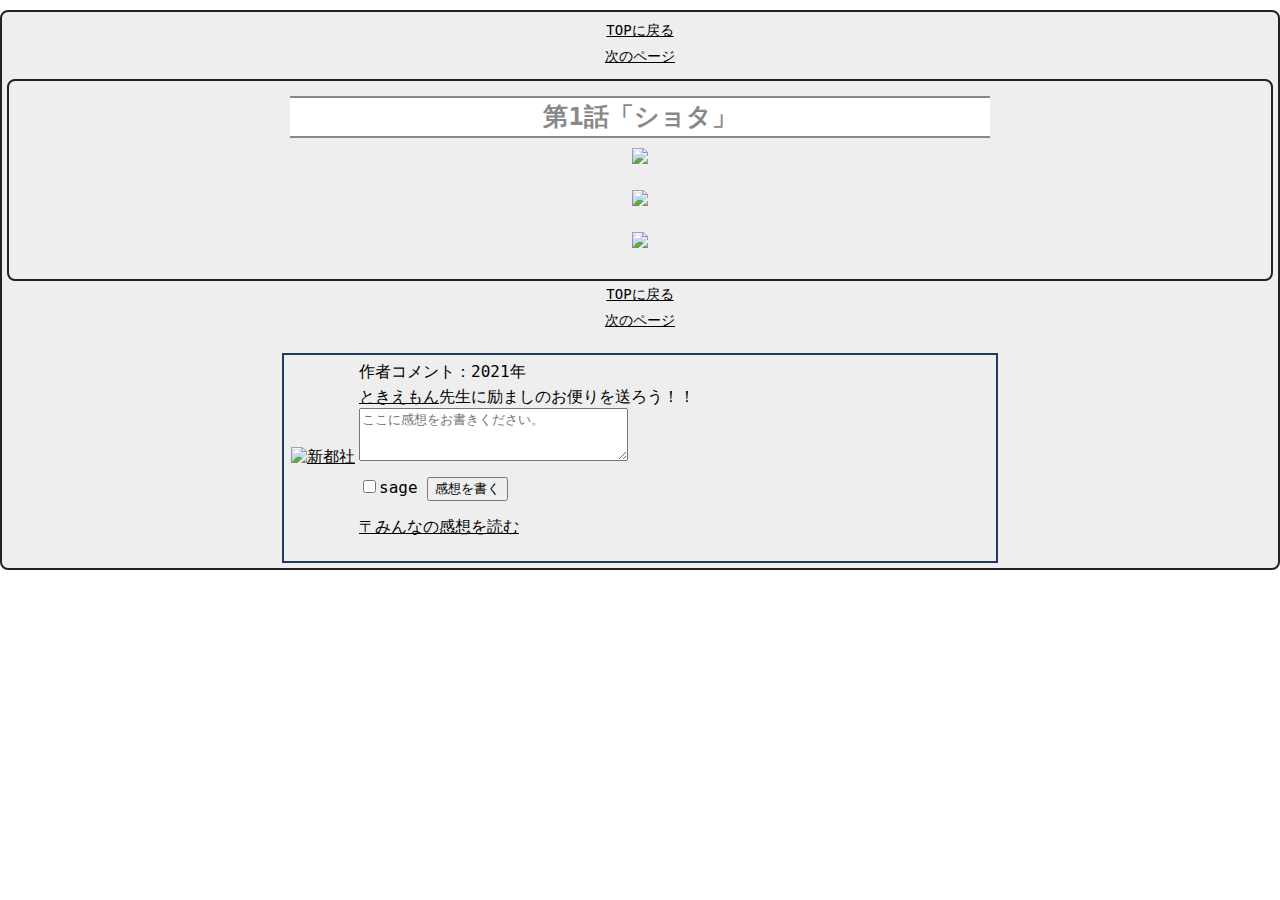
==== ep1.html @ a771a59d "Add files via upload" ====
<html>
	<!--新都社自サイト連載用雛形 ver9.00　※それ以外の用途で利用しないでください。(c) 2005-2011 Neetsha -->
	<head>
		<meta charset="UTF-8">
		<meta name="viewport" content="width=device-width,initial-scale=1">
		<meta http-equiv="Content-Style-Type" content="text/css" />
		<meta name="twitter:card" content="summary_large_image" />
    <meta name="twitter:site" content="@neetsha" />
		<link rel="stylesheet" href="manga.css" type="text/css" />
		<script>
			// メニュー･ロールオーバー
			function rollOver(obj,val) {
				obj.className = val;
			}
		
			// 表示モード切替
			function displayMode(item, mode) {
				document.getElementById('mysubmenu' + item).style.display = mode;
			}
		
			//ポップアップメニュー
			function pop_on(parent, id)		//"メニュー1"にマウスオン
			{
				obj = document.getElementById("pop_" + id);
				obj.style.display="block";
				parent = document.getElementById("topmenu" + id);
				if(parent){
					rc = parent.getBoundingClientRect();
					obj.style.position = "absolute";
					obj.style.top = rc.bottom + "px";
					obj.style.left = rc.left + "px";
				}
			}
			function pop_out(parent, id)	//"メニュー1"からマウスアウト
			{
				document.getElementById("pop_" + id).style.display="none";
			}
		</script>
		<title>ショタまんが</title>
	</head>
	<body>
        <div id="main">
		<div class="center">
			<a href="index.html" target="_self">TOPに戻る</a><br>
			<a href="2.html" target="_self">次のページ</a>
		</div>

		<div id="main">
			<h1 class="center">第1話「ショタ」</h1>
			<div class="center"><img class="cover" src="img/ep1/shotamanga01_001.jpg" border="0"></div>
			<br>
			<div class="center"><img class="cover" src="img/ep1/shotamanga01_002.jpg" border="0"></div>
			<br>
			<div class="center"><img class="cover" src="img/ep1/shotamanga01_003.jpg" border="0"></div>
			<br>
		</div>
		<div class="center">
			<a href="index.html" target="_self">TOPに戻る</a><br>
			<a href="2.html" target="_self">次のページ</a>
		</div>

		<div id="comment">
			<table>
				<tr>
					<td rowspan="2"><a href="http://neetsha.jp/" target="_top"><img src="http://neetel.neetsha.com/image/logo.gif" border="0" alt="新都社" /></a>
					</td>
					<td style="vertical-align:top;">作者コメント：2021年<br />
					</td>
				</tr>
				<tr>
					<td style="vertical-align:bottom;">
						<a href="https://tkdkroom.com/" target="_blank">ときえもん</a>先生に励ましのお便りを送ろう！！

<!-- Neetel_Inside_Comment -->
<script type="text/javascript">
	<!--
	var comicid = 25023;
	-->
	</script>
	<script type="text/javascript" charset="utf-8" src="//neetsha.jp/addon/add_menu.js"></script>
	<form action="https://neetsha.jp/inside/comment.php" method="post">
	<input type="hidden" name="methodid" value="1" />
	<input type="hidden" name="id" value="25023" />
	<input type="hidden" name="enc" value="0" />
	<textarea name="comment" maxlength="255" style="width:80%; height:4em;" placeholder="ここに感想をお書きください。"></textarea>
	<p>
	<label>
	<input type="checkbox" name="sage" value="1" />sage
	</label>
	<input type="submit" name="submit" value="感想を書く" />
	</p>
	<p>
	<a href="https://neetsha.jp/inside/comment.php?id=25023">〒みんなの感想を読む</a>
	</p>
	</form>
	<!-- Neetel_Inside_Comment -->
</div>
</div>
	</body>
</html>
---- manga.css ----
body {
	margin: 10px 0;
	background-color: #fff;
	text-align: center;
}

h1 {
	width:700px;
	margin:10px auto;
	color: #888;
	font-size: 180%;
	line-height: 150%;
	font-weight: bold;
	border-width: 2px 0;
	border-style: solid;
	border-color: #888;
	background-color: #fff;
}

a, a:hover, a:active, a:visited {
	color:#000;
}

#main {
	margin: 10px auto 0 auto;
	padding: 5px;
	background-color: #eee;
	border: 2px solid #222;
	font-size: 14px;
	line-height: 26px;
	font-family: 'monospace';
	border-radius: 8px;
	-webkit-border-radius: 8px;
	-moz-border-radius: 8px;
}

form.post {
	width: 700px;
	background-color: #eee;
	margin:10px auto;
	padding: 5px;
	border: 2px solid #222;
	border-radius: 8px;
	-webkit-border-radius: 8px;
	-moz-border-radius: 8px;
}

form.post a {
	color: #f00;
	text-decoration:none;
}

form.post a:visited ,a:active {
}

form.post a:hover {
	color: #fff;
	background-color: #f00;
}

.center {
	max-width: 100%;
	max-height: 90vh;
}

.image {
	margin:42px auto;
}

.text{
	background-color: #f8f8f8;
	text-align: left;
	margin:16px auto;
	padding:26px 56px;
	width:588px;
	border-radius: 8px;
	-webkit-border-radius: 8px;
	-moz-border-radius: 8px;
}

#comment {
	background-color: #eee;
	text-align: left;
	border: 2px solid #22395E;
	width: 704px;
	margin:  20px auto 0 auto;
	padding: 4px;
}

@media screen and (max-width: 520px) {
	div.sep-thumb {
		width: calc((100vw - 32px) / 3 - 12px);
		margin: 5px;
		float: left;
	}
	div.sep-thumb div.top_image {
		width: calc((100vw - 32px) / 3 - 12px);
		height: calc((100vw - 32px) / 3 - 12px);
		text-align: center;
	}
	div.sep-thumb div.top_image img {
		max-width: 100%;
		max-height: 100%;
	}
}

.comic-box {
	max-width: 810px;
	width: auto;
	text-align: center;
	background-color: #eee;
	border: 2px solid #22395E;
	margin: 20px auto 0 auto;
	padding: 4px;
	-webkit-border-radius: 8px;
	-moz-border-radius: 8px;
	border-radius: 8px;
}

hr.dot_line {
	border: 0;
	border-top: dotted 2px gray;
	margin: 10px;
}

form.post {
	max-width: 810px;
	width: auto;
	margin: 1em auto;
	color: black;
	font-size: 16px;
}

form.post a {
	color: black;
	text-decoration: underline;
}

a.post {
	color: red;
	text-decoration: none;
}

.cover {
	max-width: 100%;
	max-height: 90vh;
}
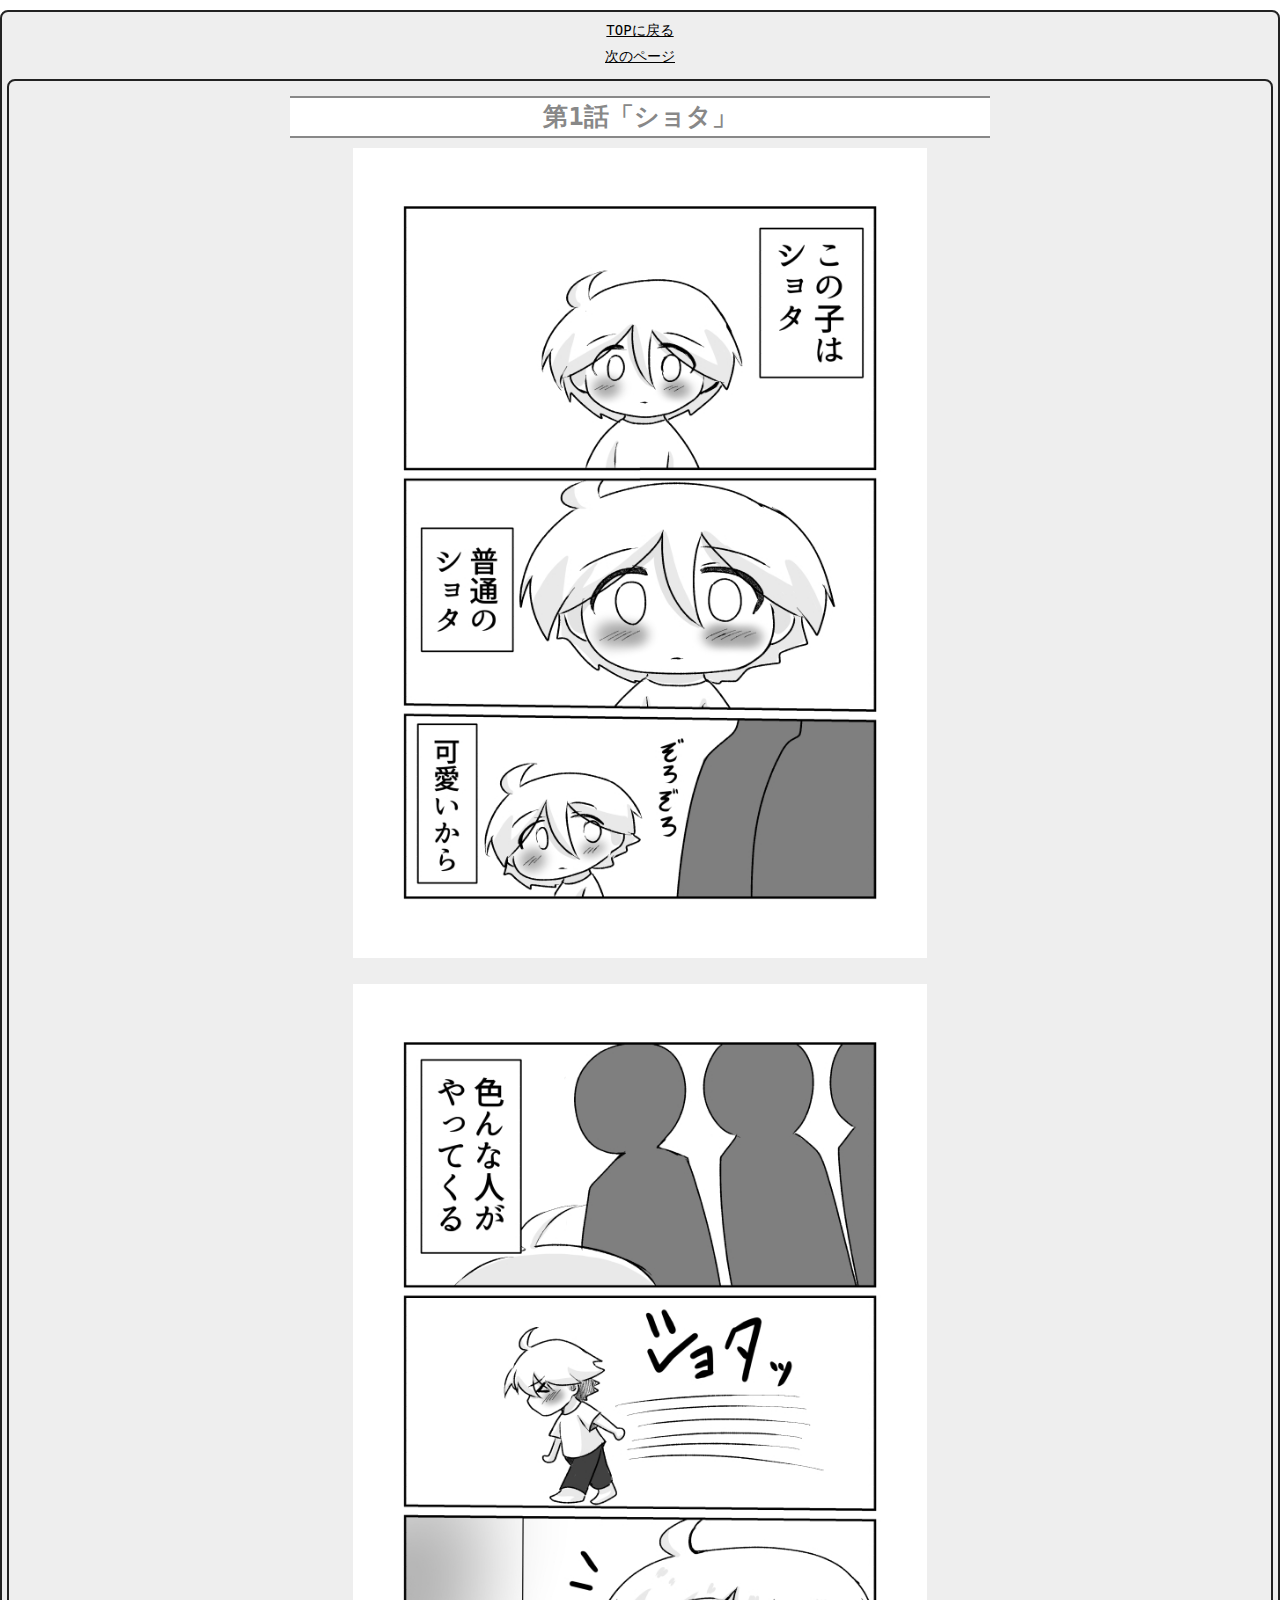
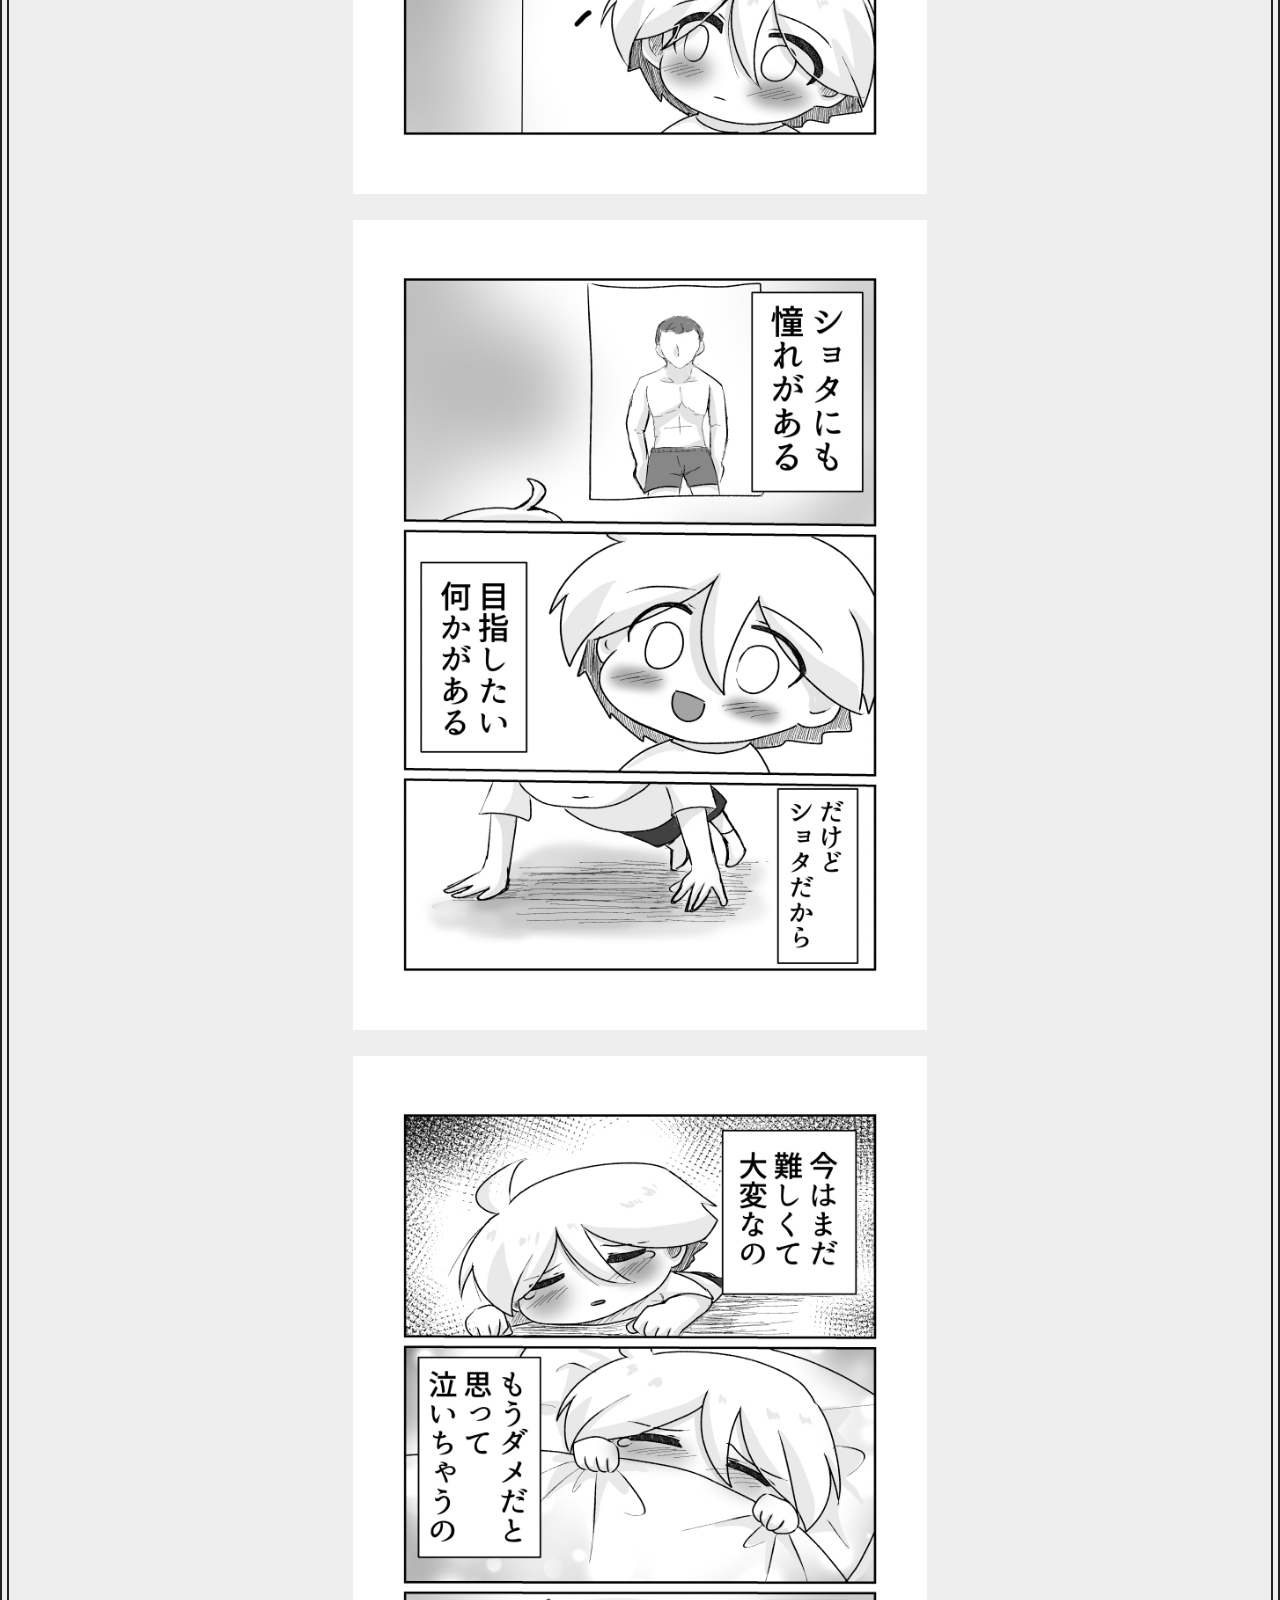
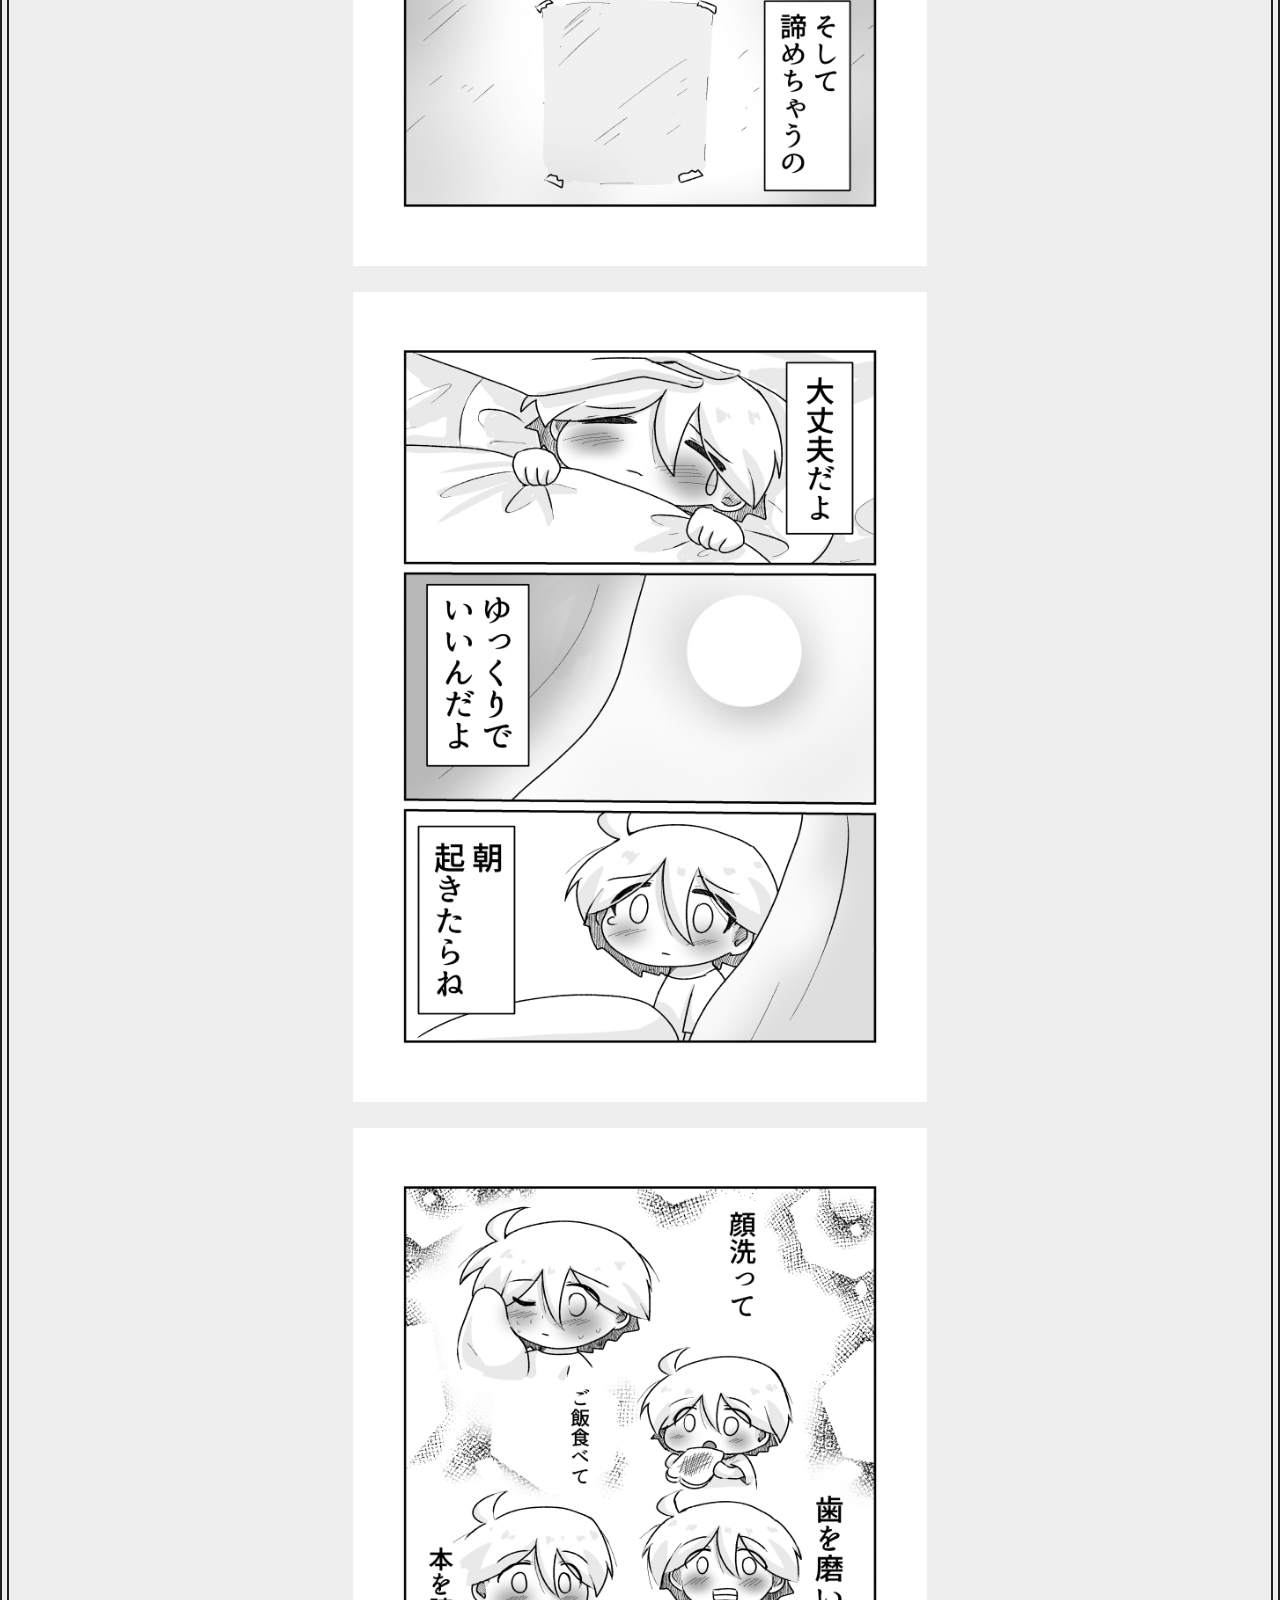
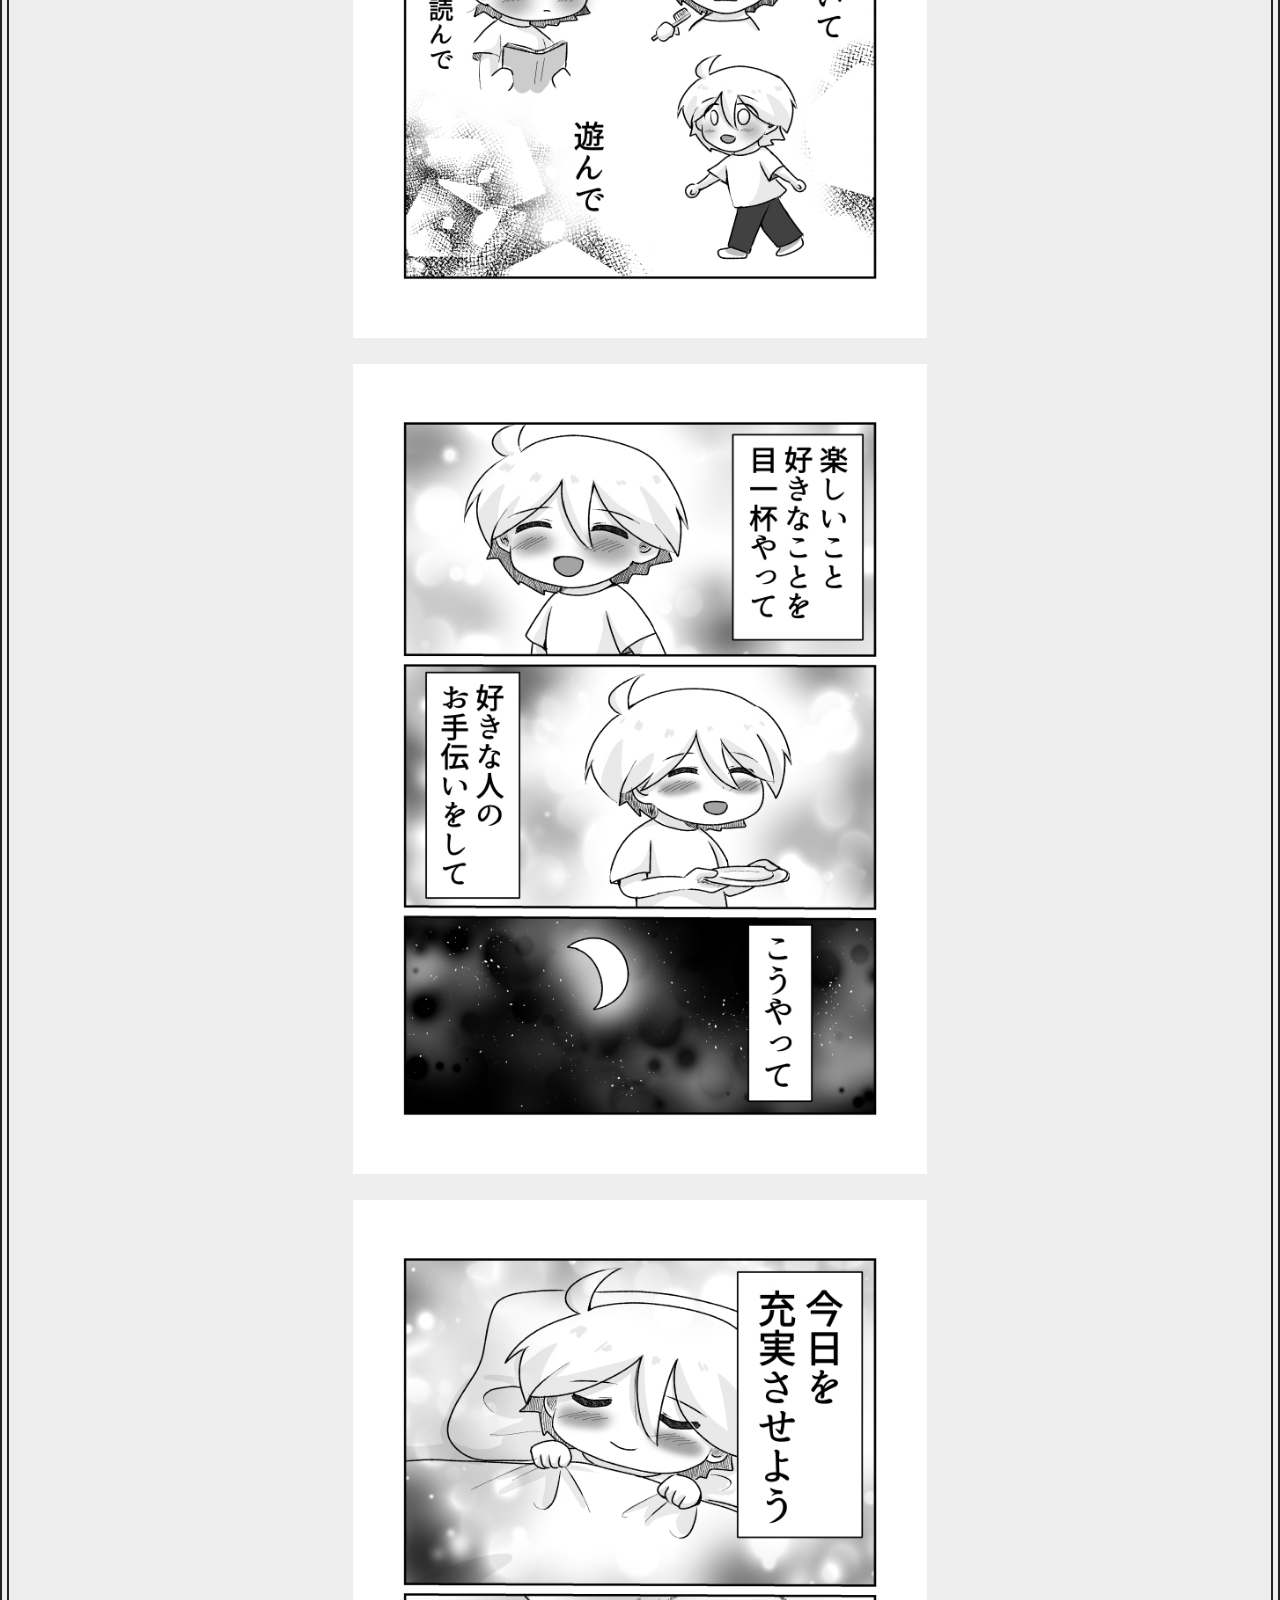
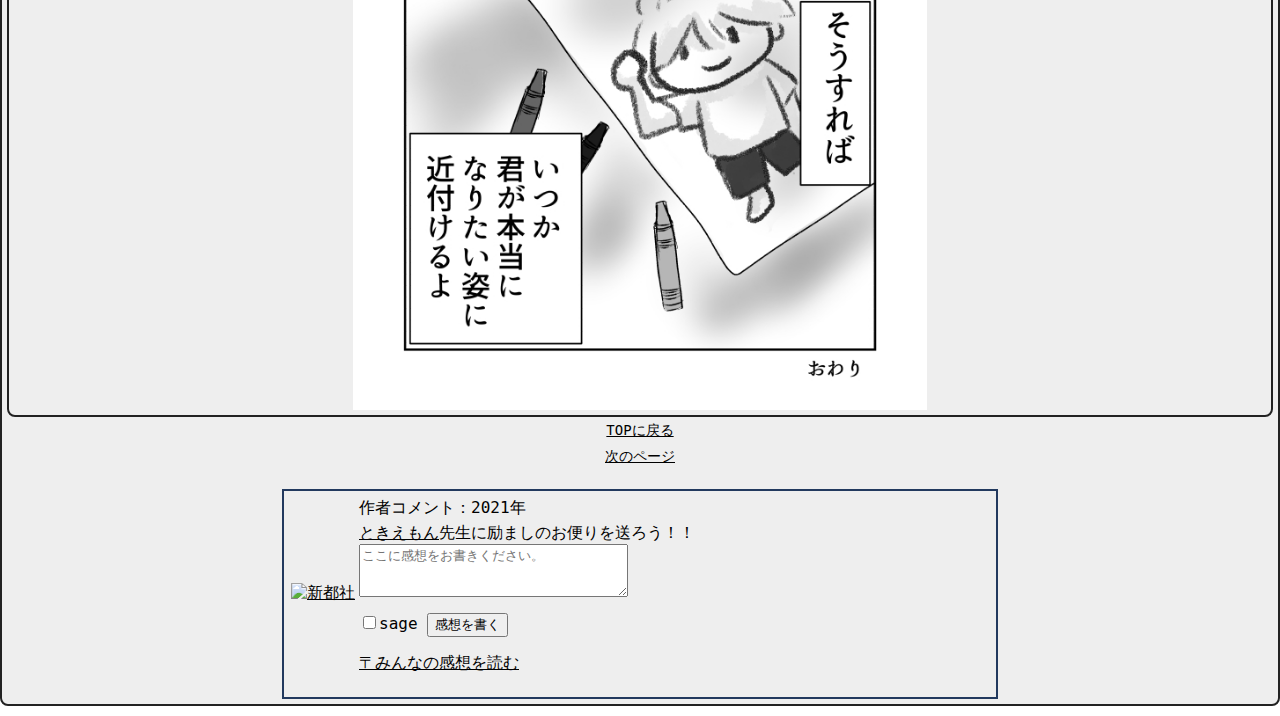
==== commit f6819402: "Add files via upload" ====
--- a/ep1.html
+++ b/ep1.html
@@ -42,21 +42,30 @@
         <div id="main">
 		<div class="center">
 			<a href="index.html" target="_self">TOPに戻る</a><br>
-			<a href="2.html" target="_self">次のページ</a>
+			<a href="ep1color.html" target="_self">次のページ</a>
 		</div>
 
 		<div id="main">
 			<h1 class="center">第1話「ショタ」</h1>
-			<div class="center"><img class="cover" src="img/ep1/shotamanga01_001.jpg" border="0"></div>
+			<div class="center"><img class="cover" src="img/ep1/mono/shotamanga01_001.jpg" border="0"></div>
 			<br>
-			<div class="center"><img class="cover" src="img/ep1/shotamanga01_002.jpg" border="0"></div>
+			<div class="center"><img class="cover" src="img/ep1/mono/shotamanga01_002.jpg" border="0"></div>
 			<br>
-			<div class="center"><img class="cover" src="img/ep1/shotamanga01_003.jpg" border="0"></div>
+			<div class="center"><img class="cover" src="img/ep1/mono/shotamanga01_003.jpg" border="0"></div>
 			<br>
+			<div class="center"><img class="cover" src="img/ep1/mono/shotamanga01_004.jpg" border="0"></div>
+			<br>
+			<div class="center"><img class="cover" src="img/ep1/mono/shotamanga01_005.jpg" border="0"></div>
+			<br>
+			<div class="center"><img class="cover" src="img/ep1/mono/shotamanga01_006.jpg" border="0"></div>
+			<br>
+			<div class="center"><img class="cover" src="img/ep1/mono/shotamanga01_007.jpg" border="0"></div>
+			<br>
+			<div class="center"><img class="cover" src="img/ep1/mono/shotamanga01_008.jpg" border="0"></div>
 		</div>
 		<div class="center">
 			<a href="index.html" target="_self">TOPに戻る</a><br>
-			<a href="2.html" target="_self">次のページ</a>
+			<a href="ep1color.html" target="_self">次のページ</a>
 		</div>
 
 		<div id="comment">
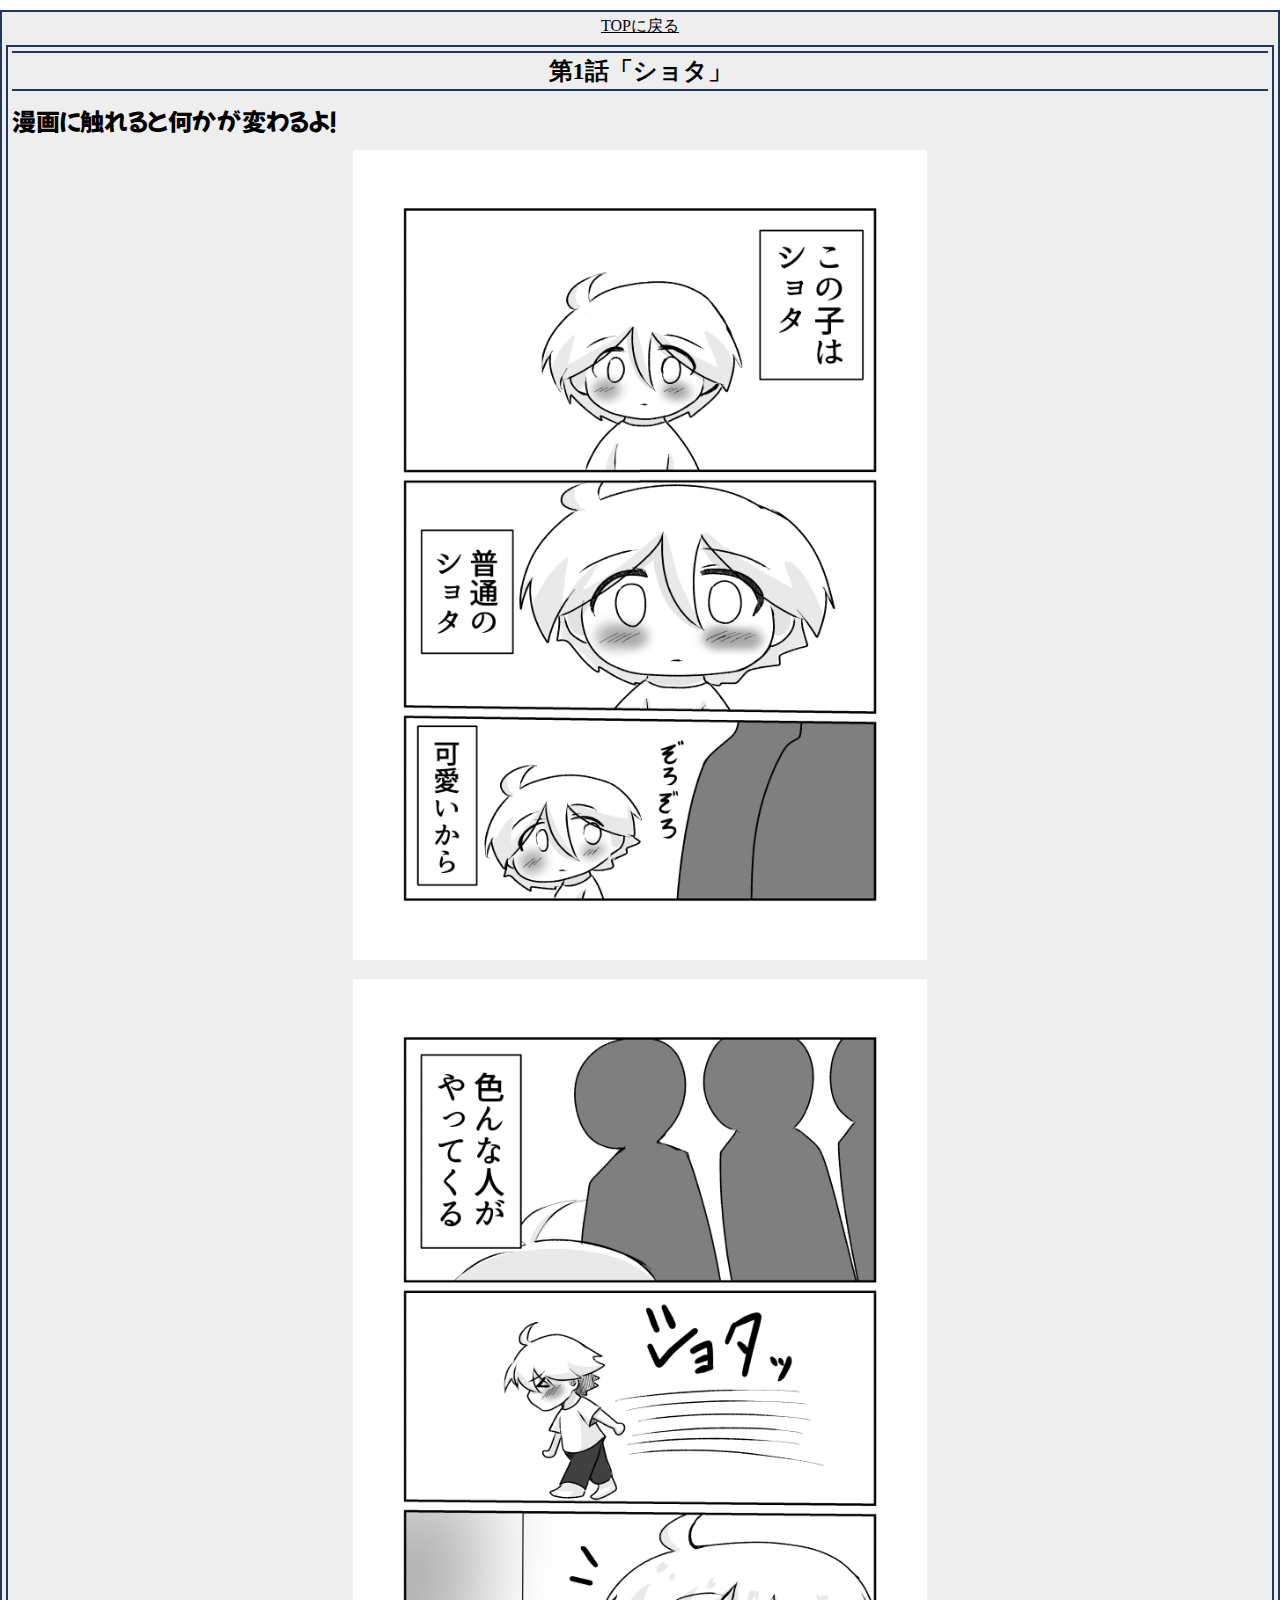
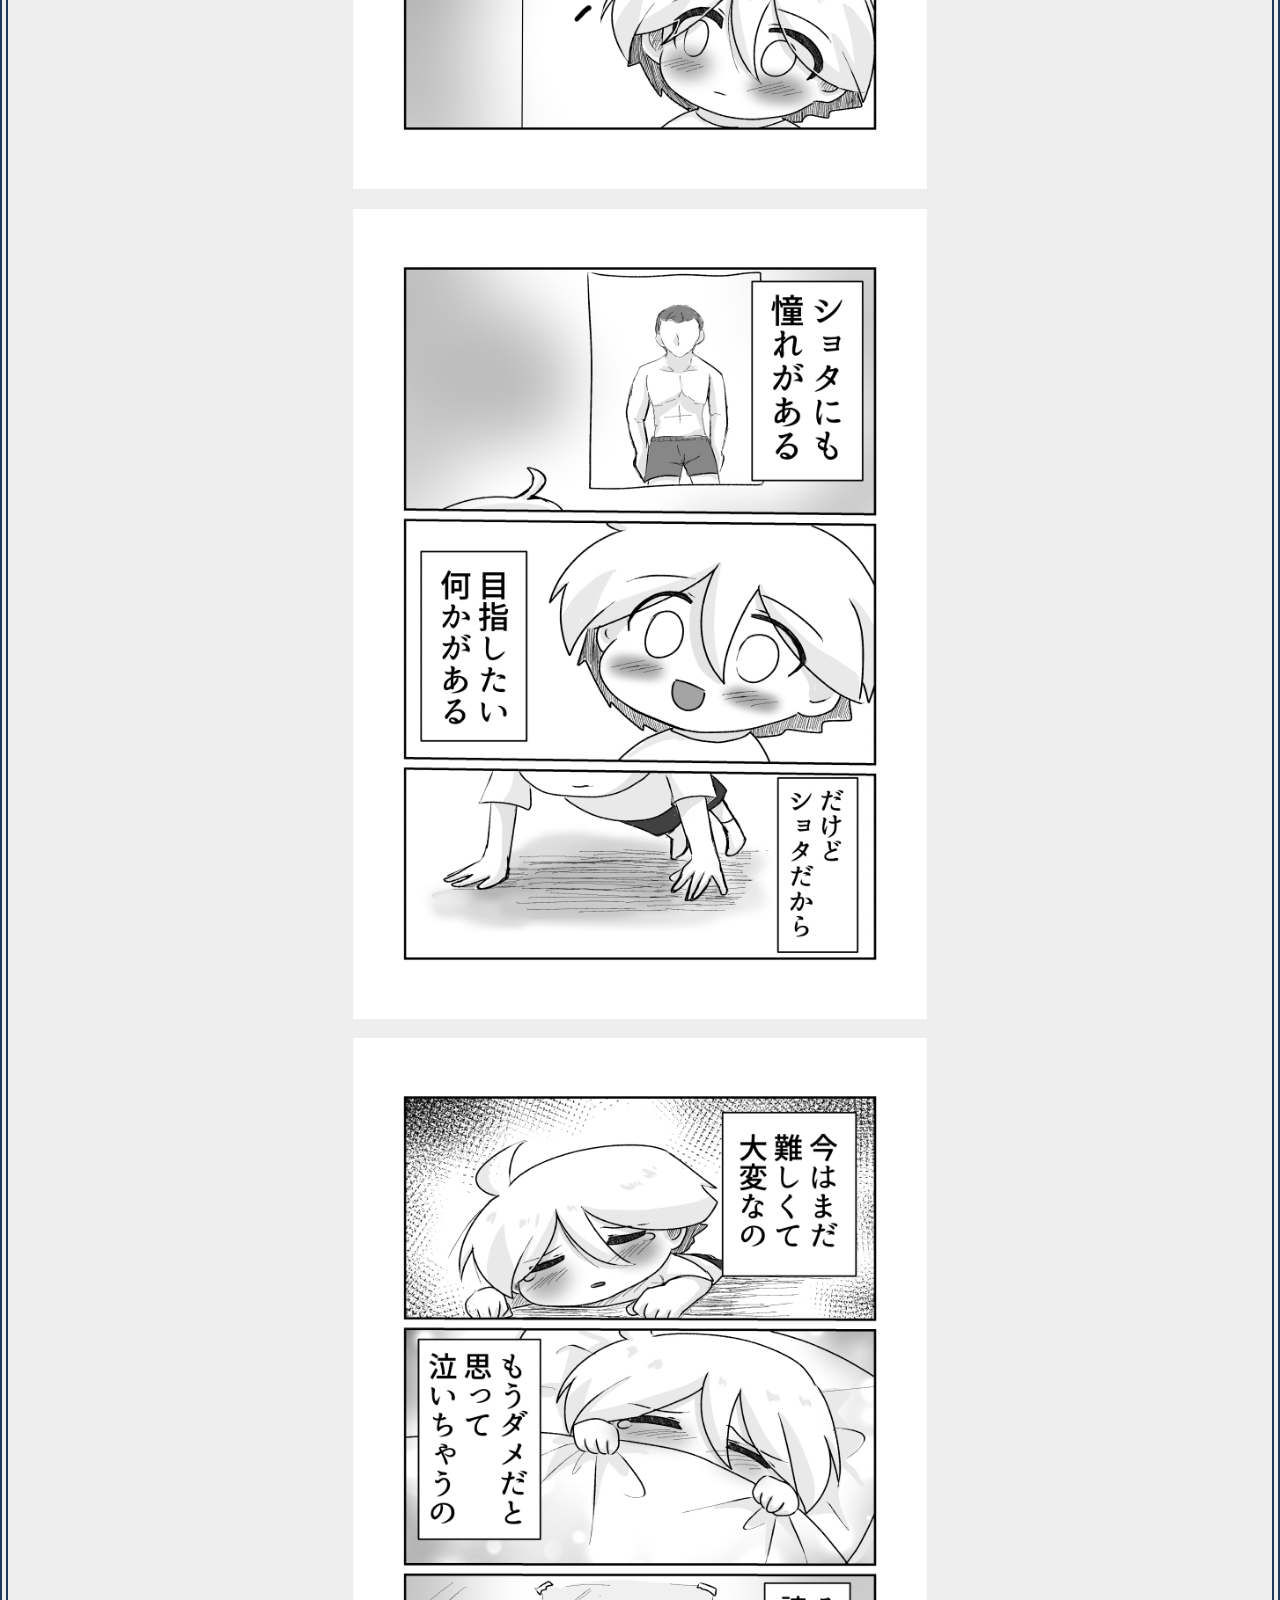
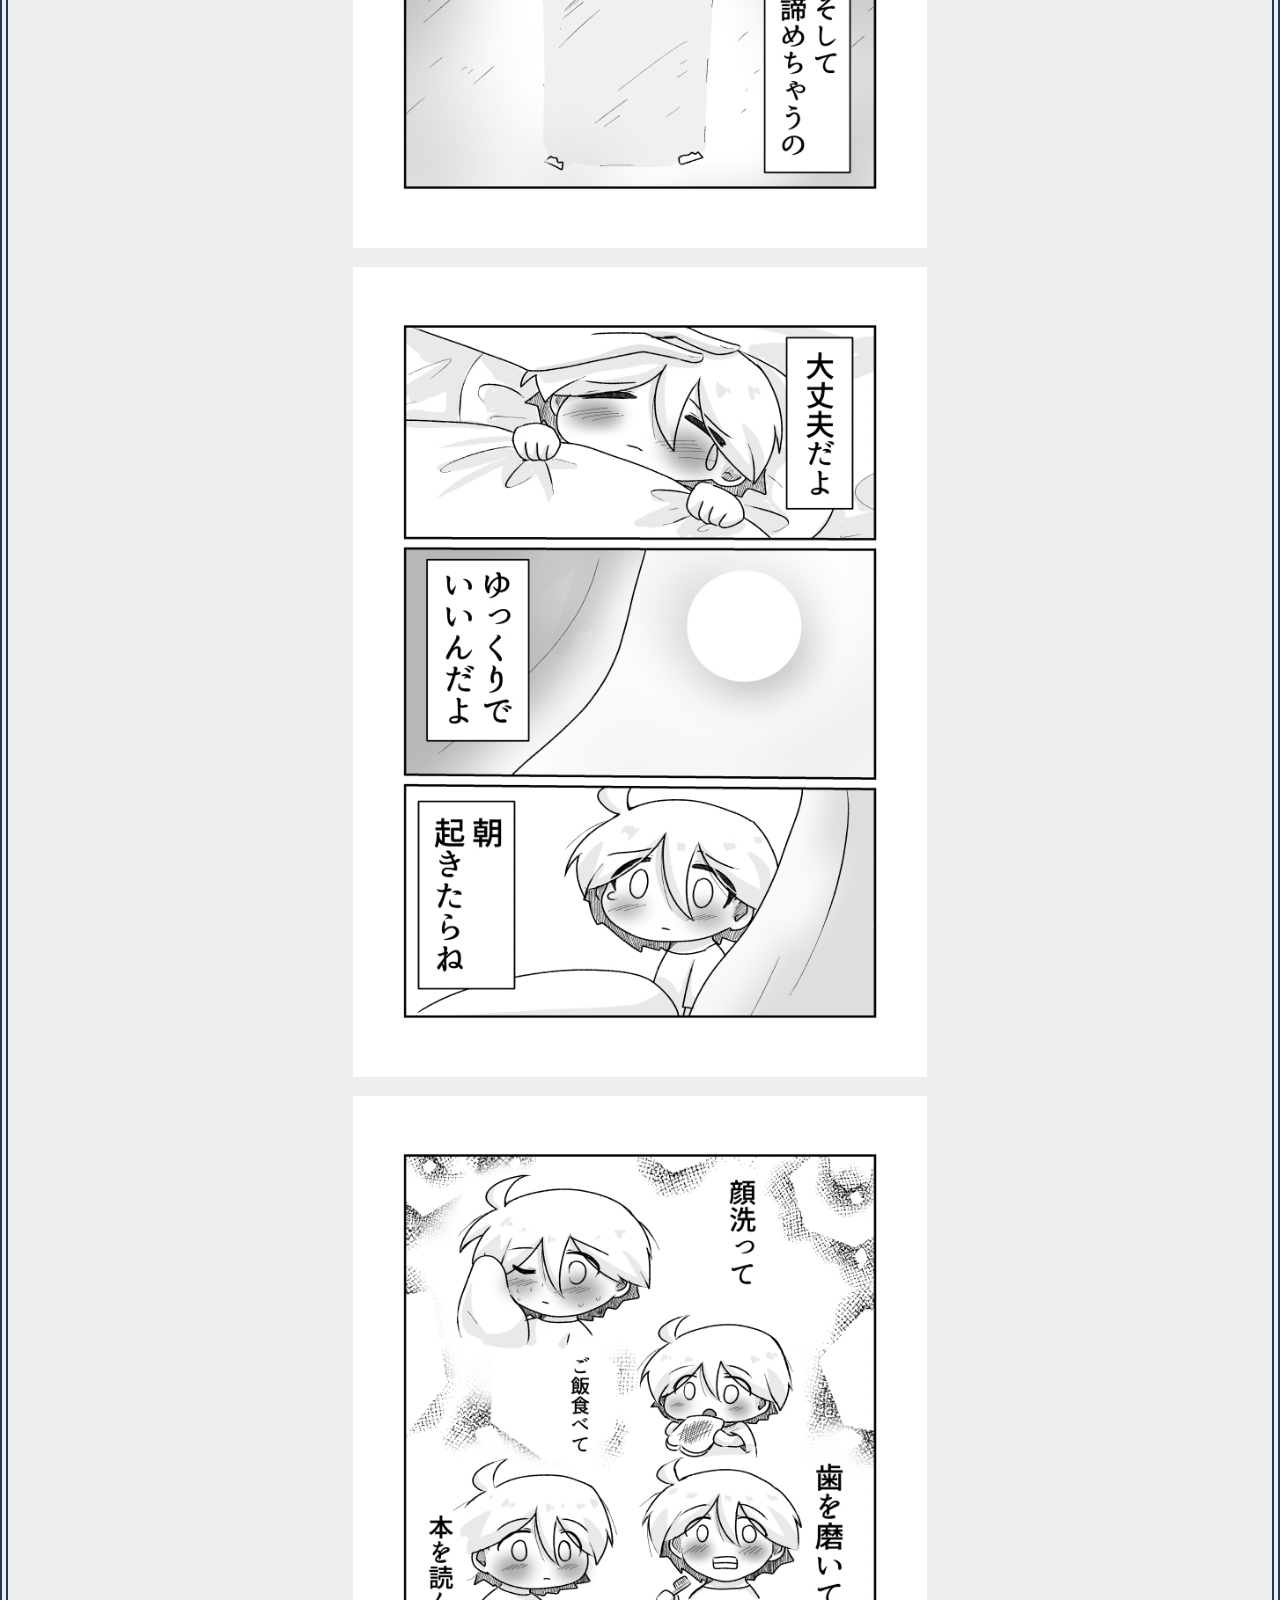
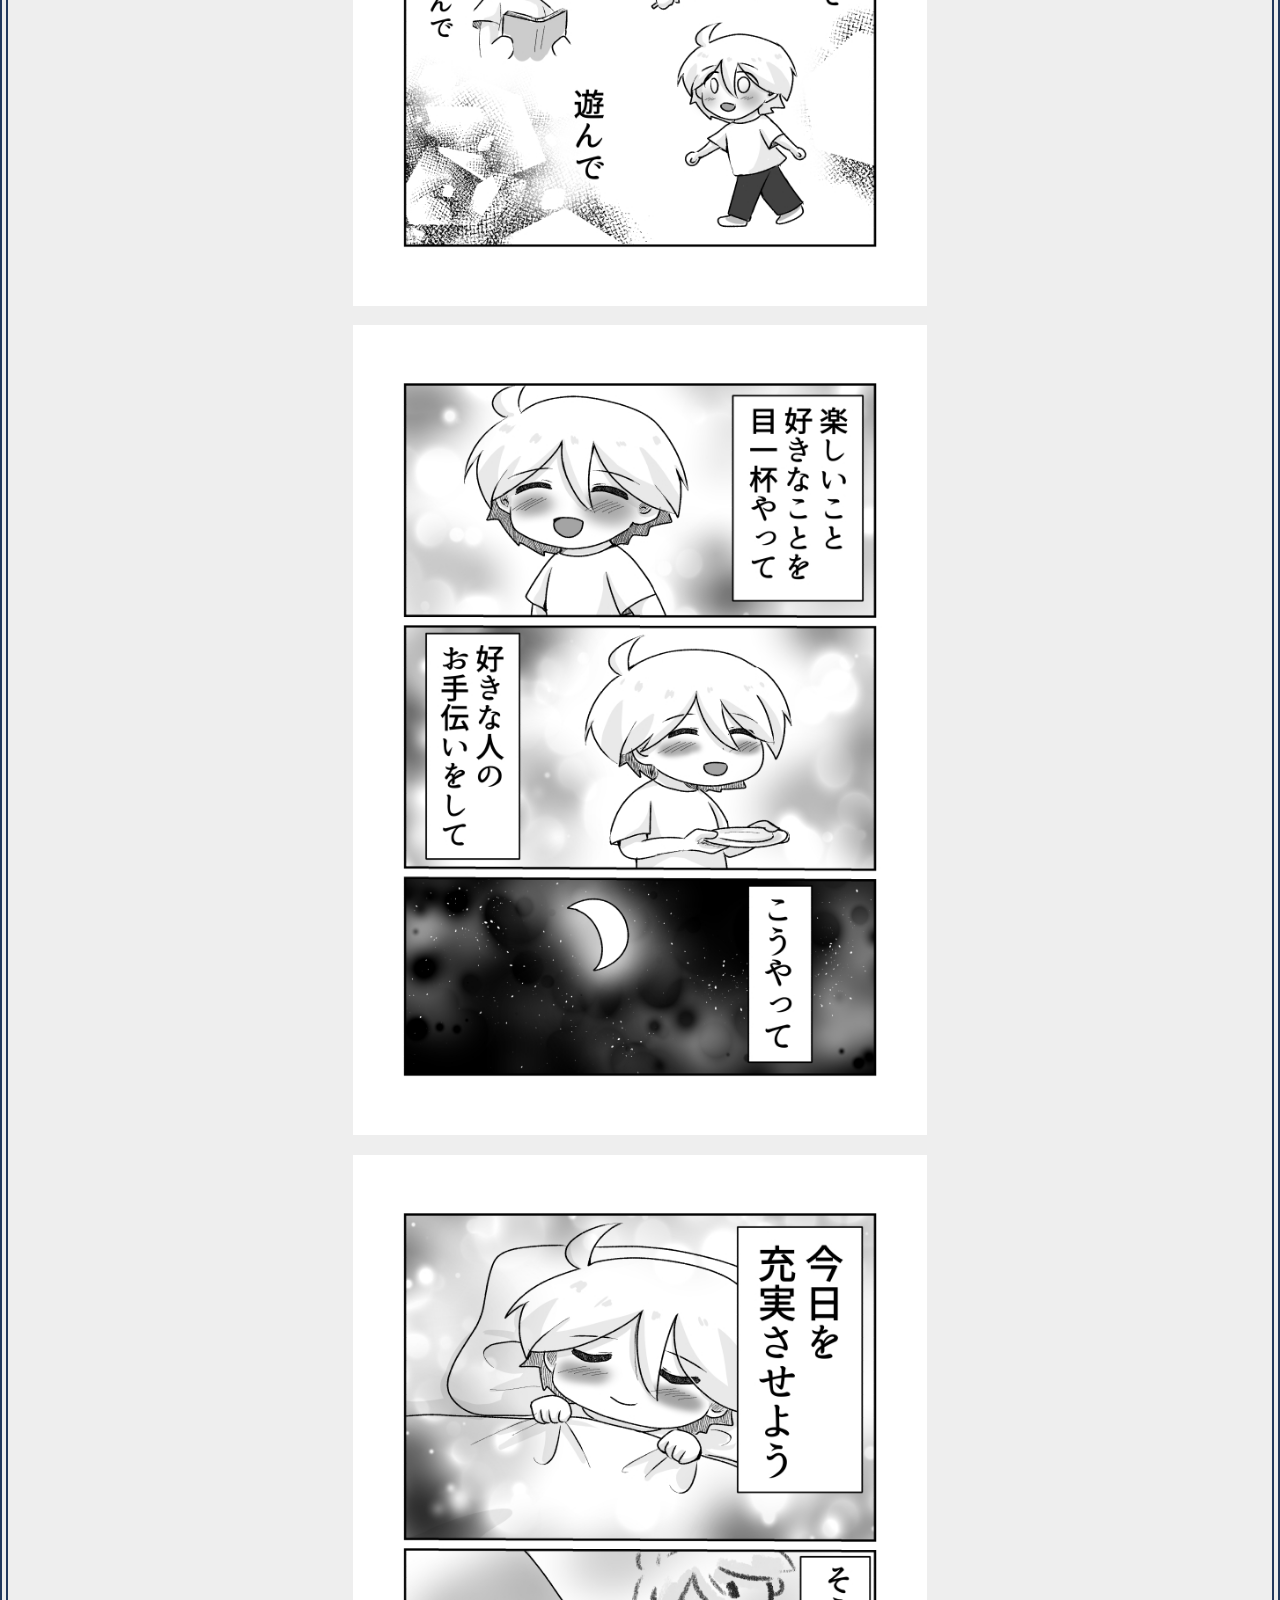
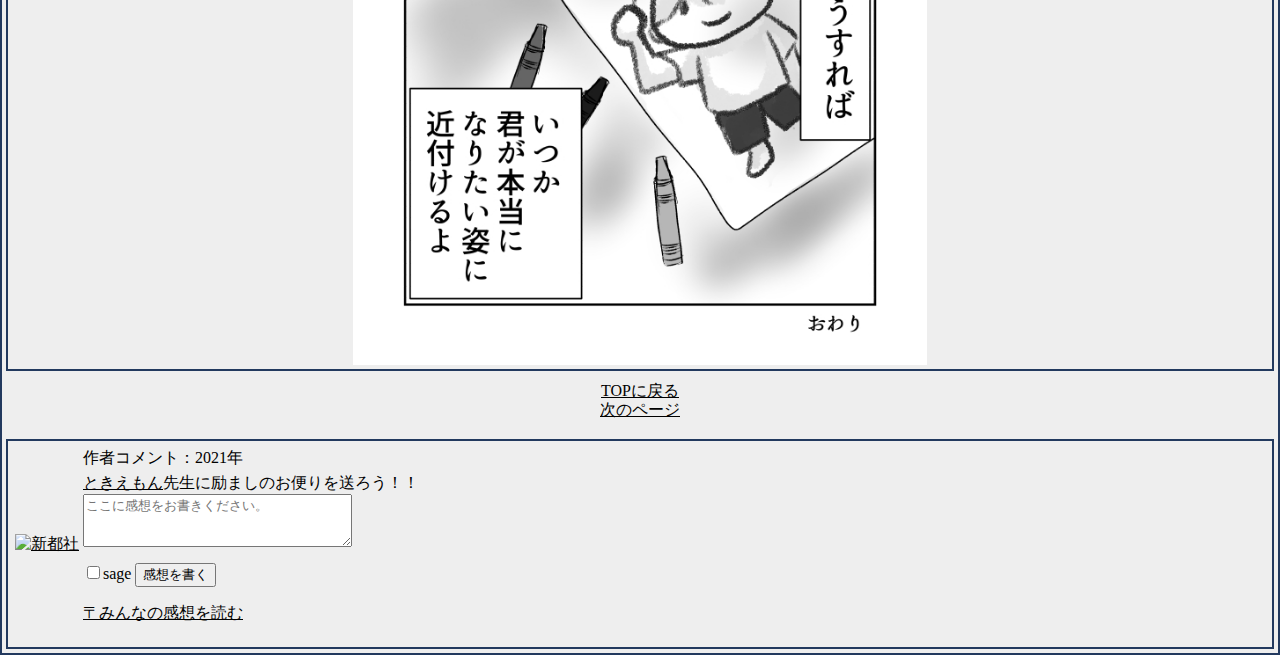
==== commit b020d1a4: "Add files via upload" ====
--- a/ep1.html
+++ b/ep1.html
@@ -6,7 +6,7 @@
 		<meta http-equiv="Content-Style-Type" content="text/css" />
 		<meta name="twitter:card" content="summary_large_image" />
     <meta name="twitter:site" content="@neetsha" />
-		<link rel="stylesheet" href="manga.css" type="text/css" />
+		<link rel="stylesheet" href="index.css" type="text/css" />
 		<script>
 			// メニュー･ロールオーバー
 			function rollOver(obj,val) {
@@ -37,21 +37,26 @@
 			}
 		</script>
 		<title>ショタまんが</title>
+		<link rel="preconnect" href="https://fonts.googleapis.com">
+		<link rel="preconnect" href="https://fonts.gstatic.com" crossorigin>
+		<link href="https://fonts.googleapis.com/css2?family=Cherry+Bomb+One&family=Mochiy+Pop+P+One&display=swap" rel="stylesheet">
 	</head>
 	<body>
         <div id="main">
 		<div class="center">
 			<a href="index.html" target="_self">TOPに戻る</a><br>
-			<a href="ep1color.html" target="_self">次のページ</a>
+		
 		</div>
 
 		<div id="main">
 			<h1 class="center">第1話「ショタ」</h1>
-			<div class="center"><img class="cover" src="img/ep1/mono/shotamanga01_001.jpg" border="0"></div>
+			<h2 class="mochiy-pop-p-one-regular">漫画に触れると何かが変わるよ！</h2>
+			<div class="center"><img class="cover" src="img/ep1/mono/shotamanga01_001.jpg"  onmouseover="this.src='img/ep1/shotamanga01_001.jpg'"
+			　border="0"></div>
 			<br>
-			<div class="center"><img class="cover" src="img/ep1/mono/shotamanga01_002.jpg" border="0"></div>
+			<div class="center"><img class="cover" src="img/ep1/mono/shotamanga01_002.jpg" onmouseover="this.src='img/ep1/shotamanga01_002.jpg'" border="0"></div>
 			<br>
-			<div class="center"><img class="cover" src="img/ep1/mono/shotamanga01_003.jpg" border="0"></div>
+			<div class="center"><img class="cover" src="img/ep1/mono/shotamanga01_003.jpg" onmouseover="this.src='img/ep1/shotamanga01_003.jpg'" border="0"></div>
 			<br>
 			<div class="center"><img class="cover" src="img/ep1/mono/shotamanga01_004.jpg" border="0"></div>
 			<br>
--- a/index.css
+++ b/index.css
@@ -0,0 +1,154 @@
+body {
+	margin: 0;
+	background-color: #fff;
+	font-size: 16px;
+	text-align: center;
+}
+
+.cherry-bomb-one-regular {
+	font-family: "Cherry Bomb One", system-ui;
+	font-weight: 400;
+	font-style: normal;
+  }
+  
+  .mochiy-pop-p-one-regular {
+	font-family: "Mochiy Pop P One", sans-serif;
+	font-weight: 400;
+	font-style: normal;
+  }
+
+h1 {
+	font-size: 24px;
+	line-height: 30px;
+	margin: 0;
+	padding: 3px;
+	border-top: 2px solid #22395E;
+	border-bottom: 2px solid #22395E;
+}
+
+a {
+	color: #000000;
+}
+
+a:visited {
+	color: #595E3C;
+}
+
+a:hover {
+	color: #404040;
+}
+
+a:active {
+	color: #FF0000;
+}
+
+#main {
+	background-color: #eee;
+	text-align: left;
+	border: 2px solid #22395E;
+	width: auto;
+	line-height: 120%;
+	margin: 10px auto;
+	padding: 4px;
+}
+
+#comment {
+	background-color: #eee;
+	text-align: left;
+	border: 2px solid #22395E;
+	width: auto;
+	margin:  20px auto 0 auto;
+	padding: 4px;
+}
+
+.center {
+	text-align: center;
+}
+
+td{
+	margin: 0;
+}
+
+.post {
+	color: #f00;
+	font-size: 18px;
+	text-decoration: none;
+}
+
+#bgi {
+	width: auto;
+	border-bottom: 0;
+}
+
+.cover {
+	max-width: 100%;
+	max-height: 90vh;
+}
+
+@media screen and (max-width: 980px) {
+	#main {
+		margin: 1em 10px;
+	}
+	#comment {
+		margin: 1em 10px;
+	}
+	div.comic-box {
+		margin: 1em 10px;
+	}
+}
+
+@media screen and (max-width: 520px) {
+	div.sep-thumb {
+		width: calc((100vw - 32px) / 3 - 12px);
+		margin: 5px;
+		float: left;
+	}
+	div.sep-thumb div.top_image {
+		width: calc((100vw - 32px) / 3 - 12px);
+		height: calc((100vw - 32px) / 3 - 12px);
+		text-align: center;
+	}
+	div.sep-thumb div.top_image img {
+		max-width: 100%;
+		max-height: 100%;
+	}
+}
+
+.comic-box {
+	max-width: 810px;
+	width: auto;
+	text-align: center;
+	background-color: #eee;
+	border: 2px solid #22395E;
+	margin: 20px auto 0 auto;
+	padding: 4px;
+	-webkit-border-radius: 8px;
+	-moz-border-radius: 8px;
+	border-radius: 8px;
+}
+
+hr.dot_line {
+	border: 0;
+	border-top: dotted 3px;
+	margin: 10px;
+}
+
+form.post {
+	max-width: 810px;
+	width: auto;
+	margin: 1em auto;
+	color: black;
+	font-size: 16px;
+}
+
+form.post a {
+	color: black;
+	text-decoration: underline;
+}
+
+a.post {
+	color: red;
+	text-decoration: none;
+}
+
+
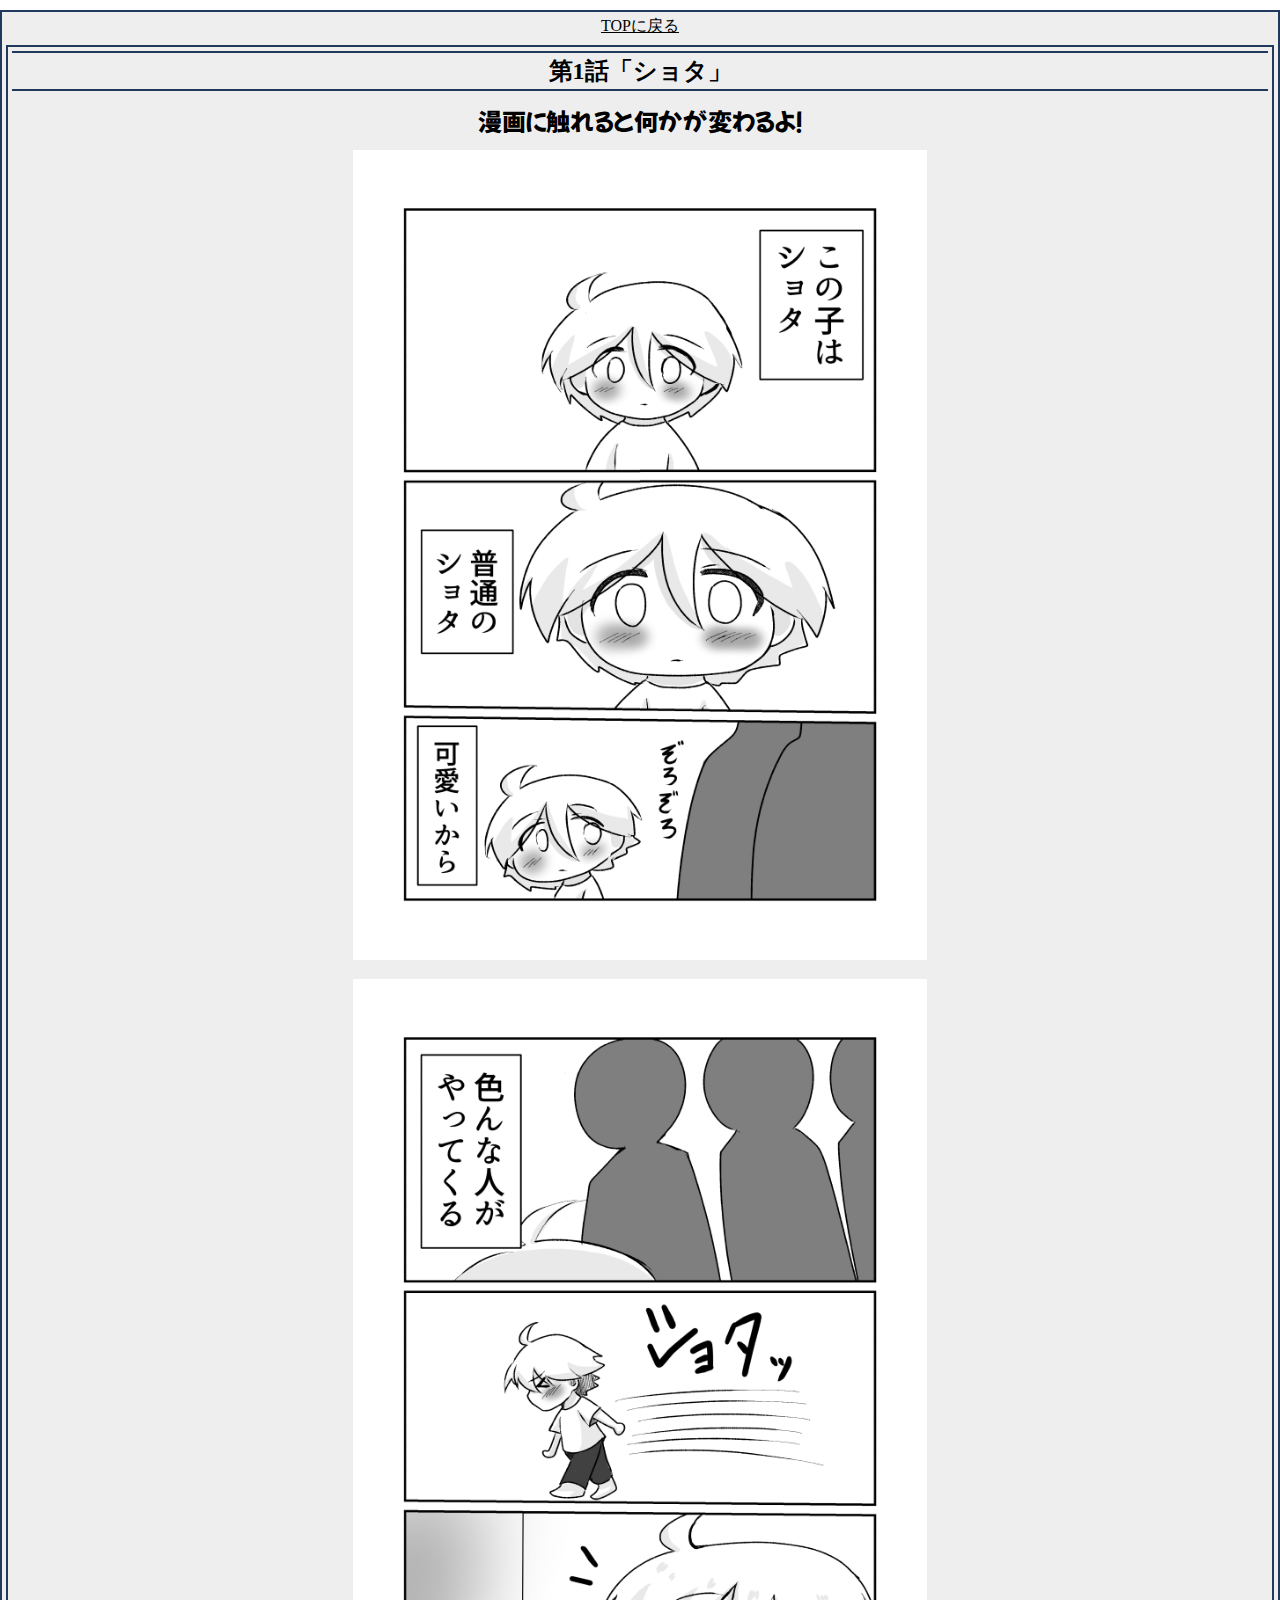
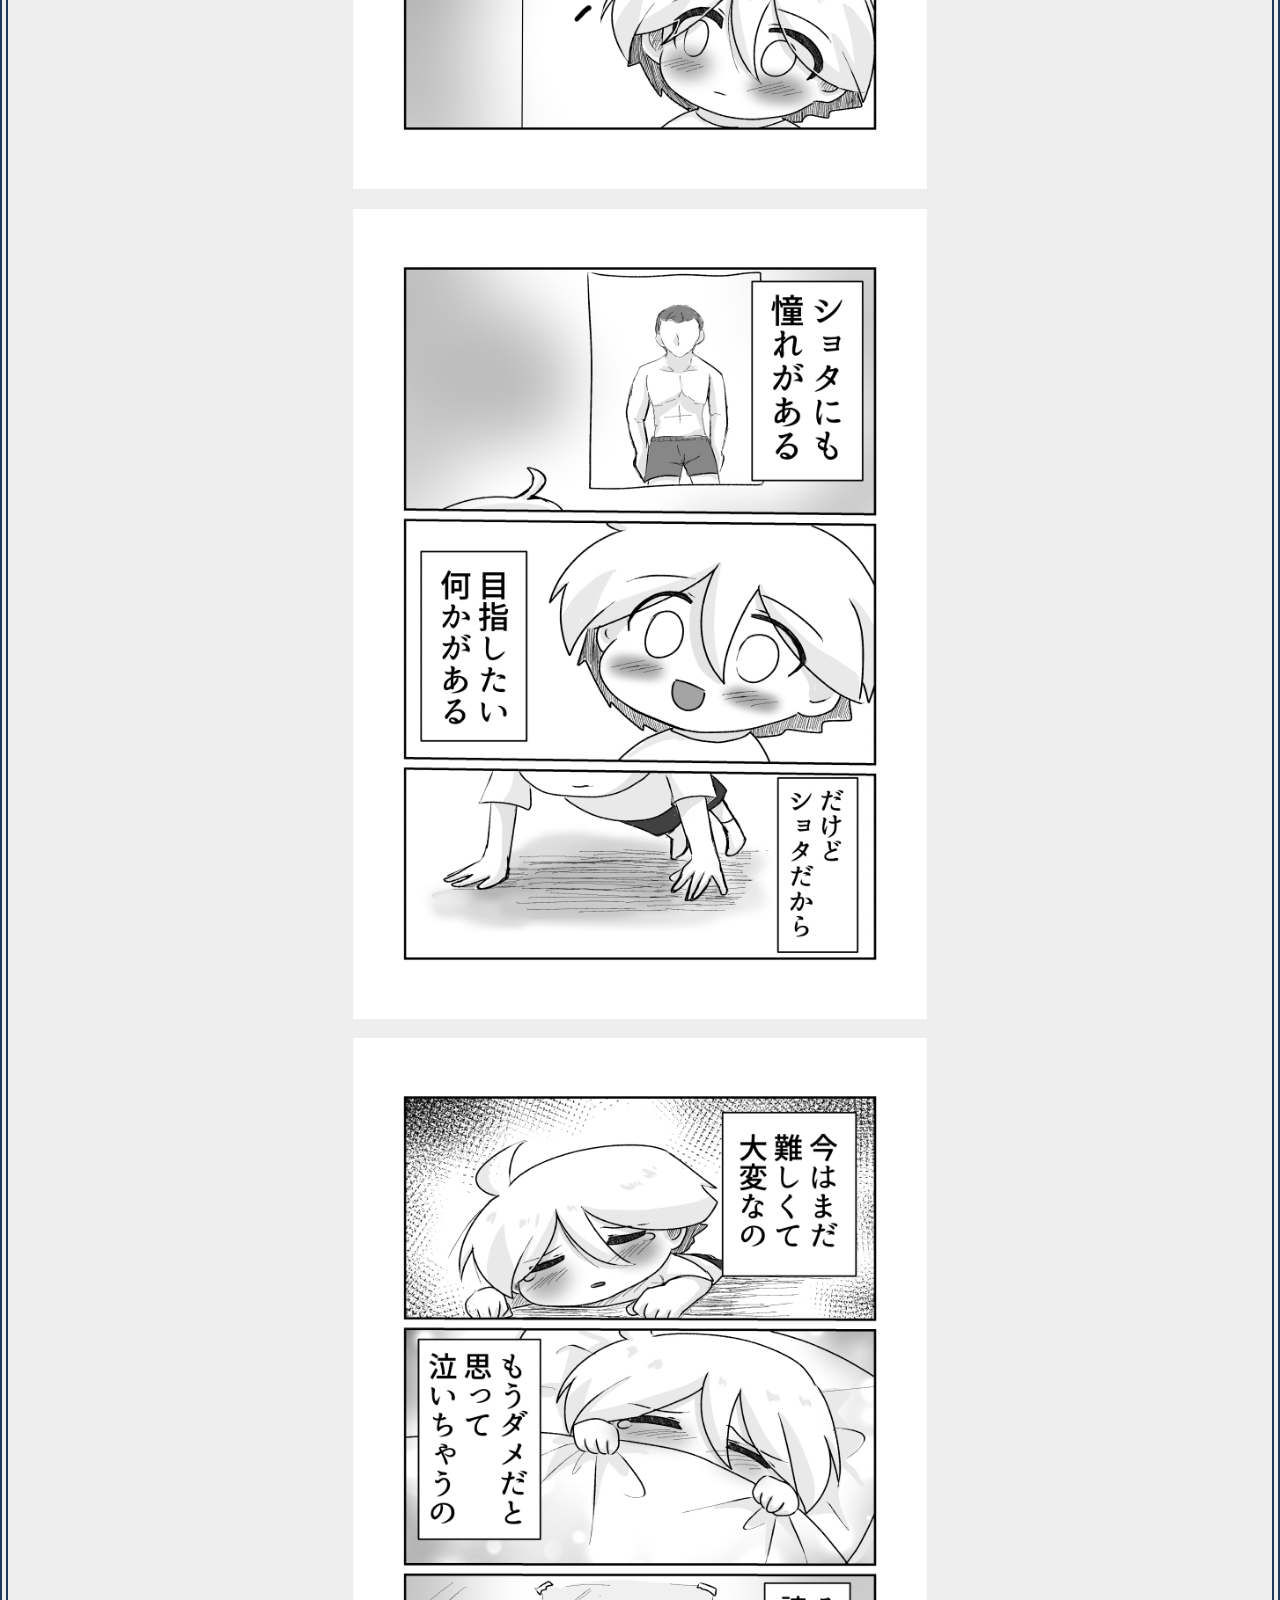
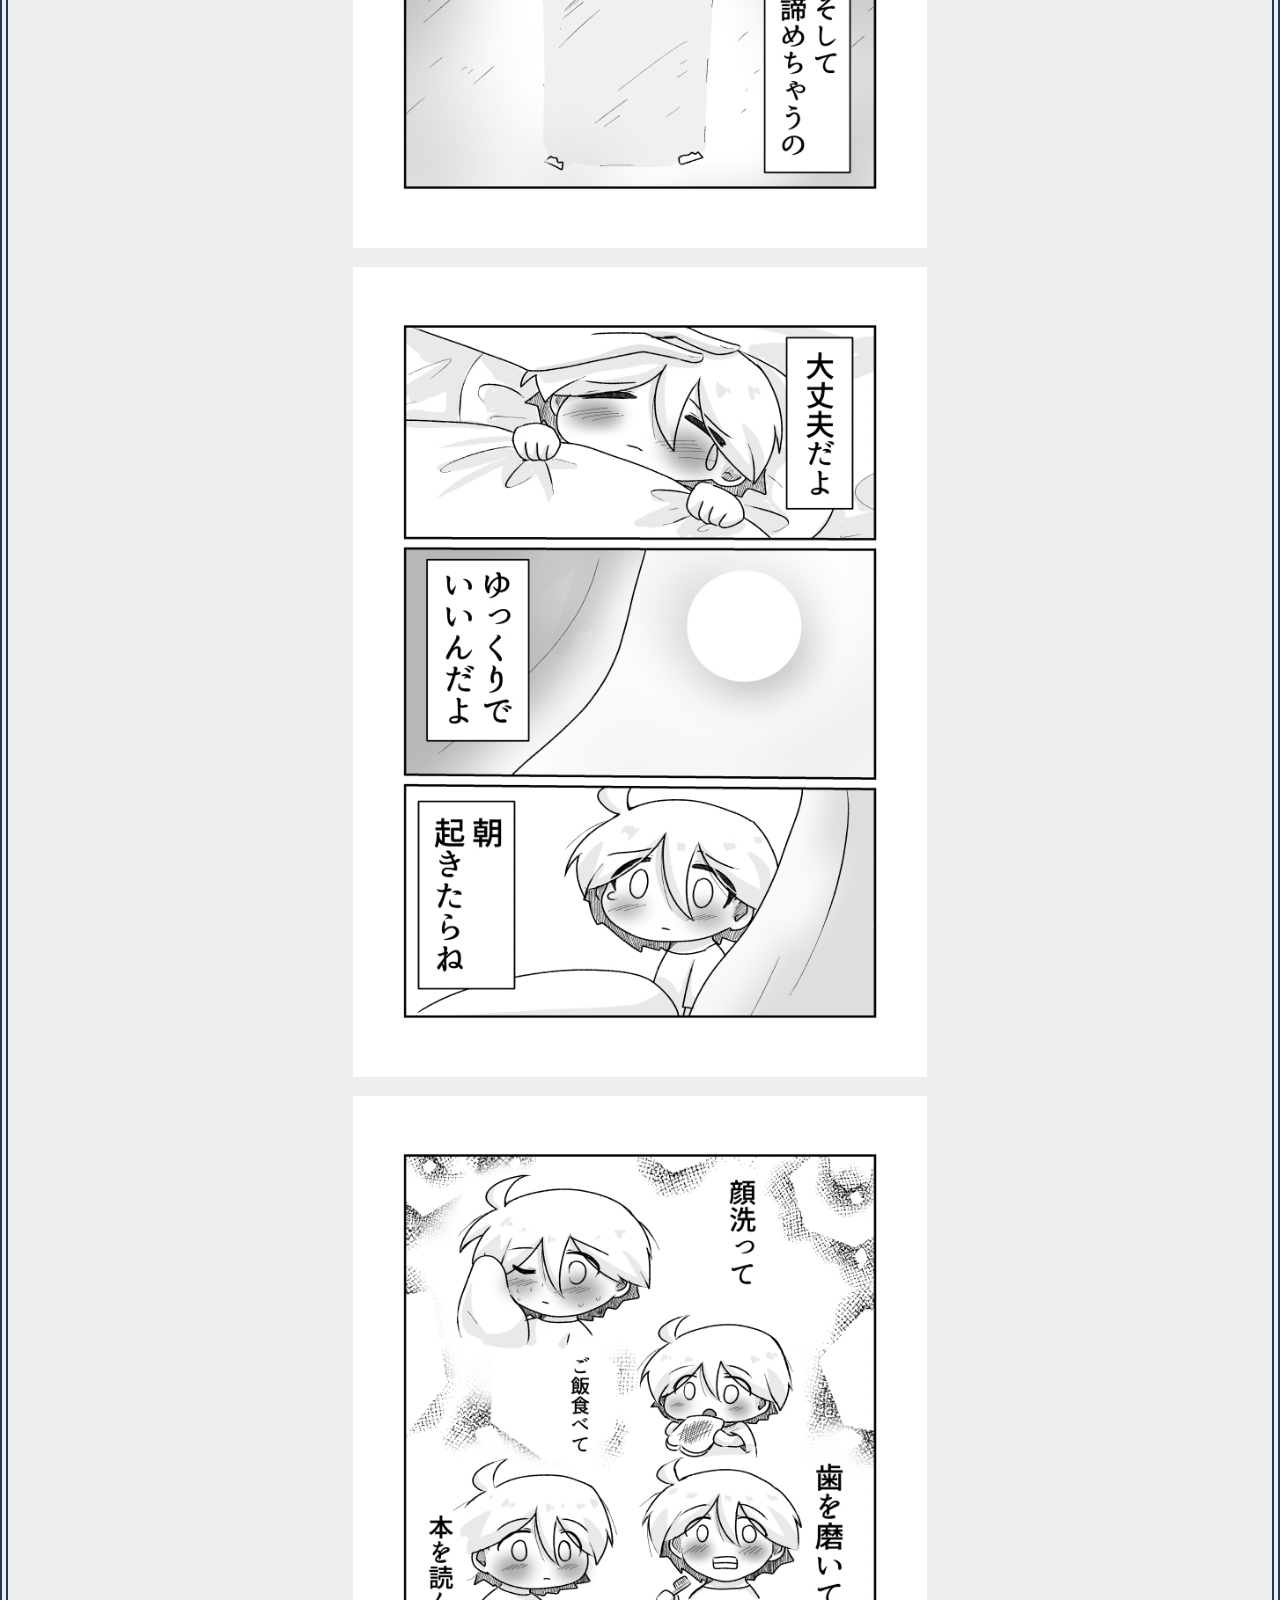
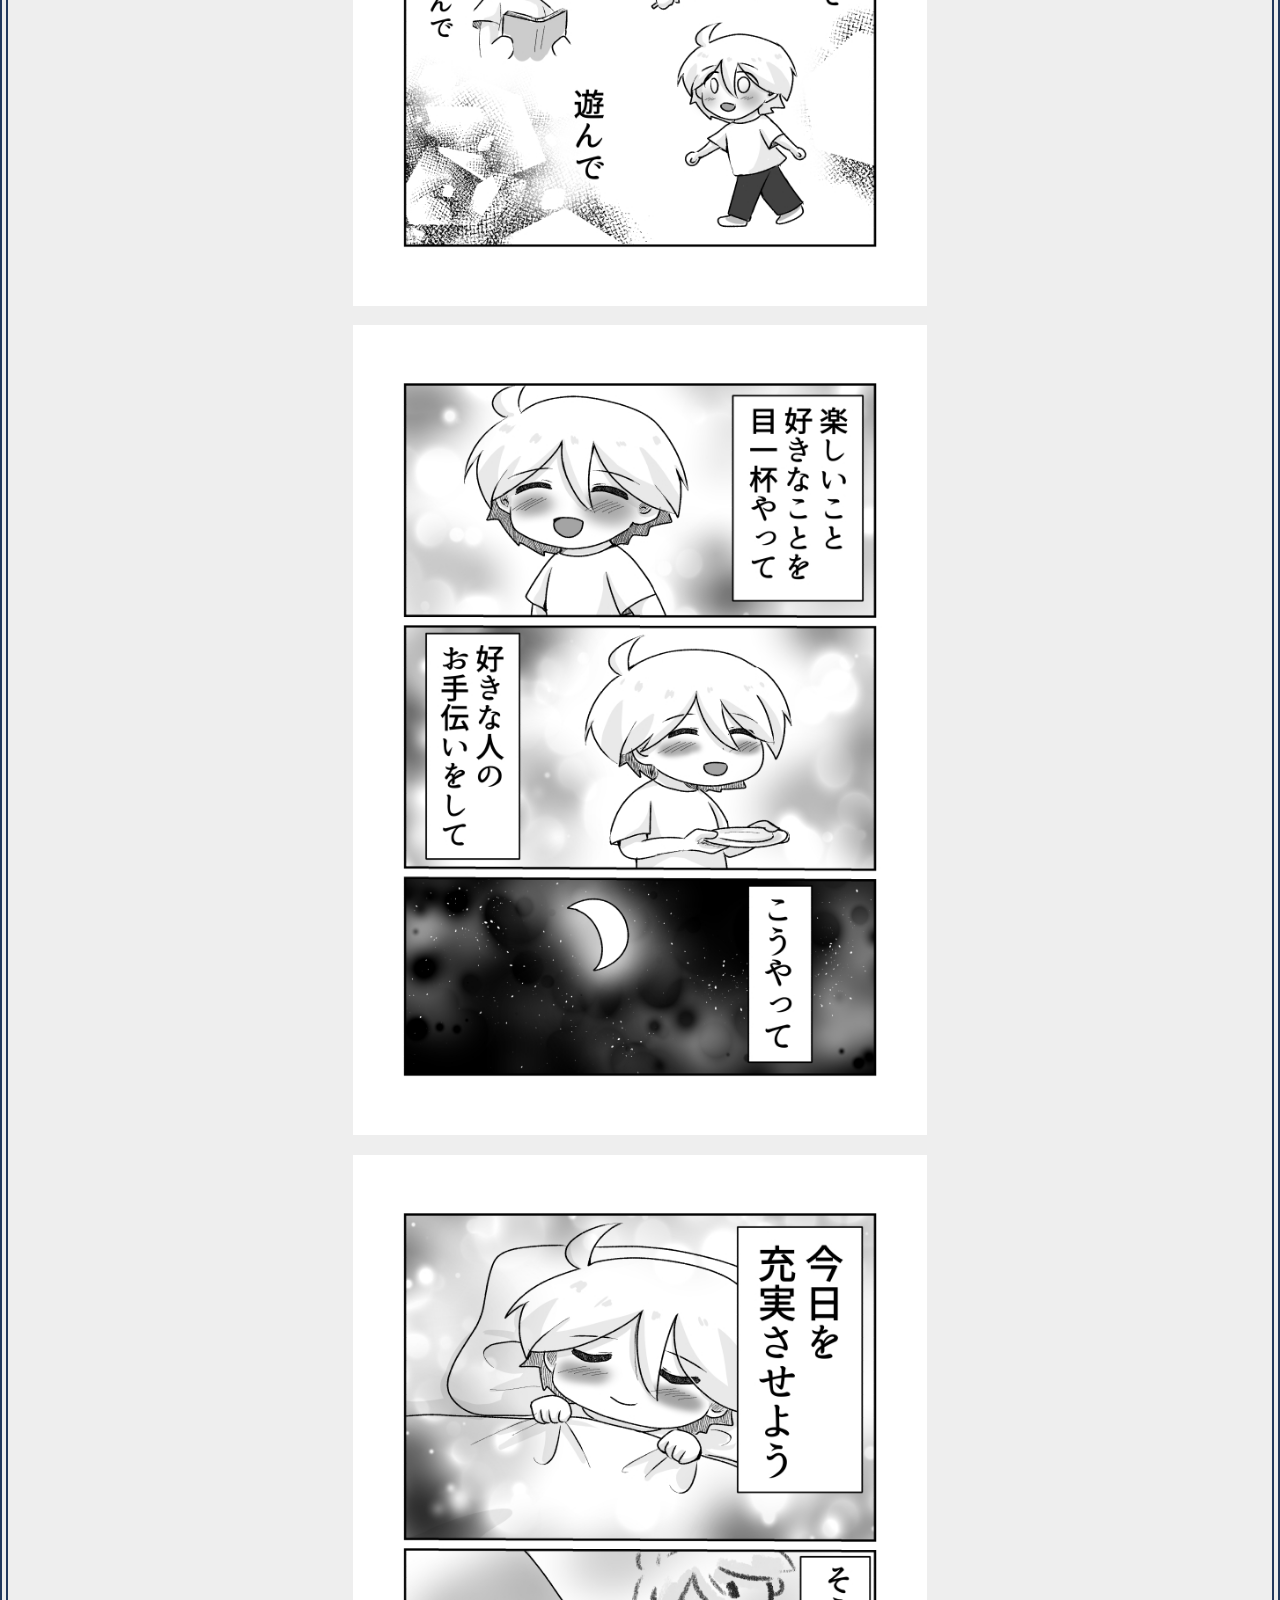
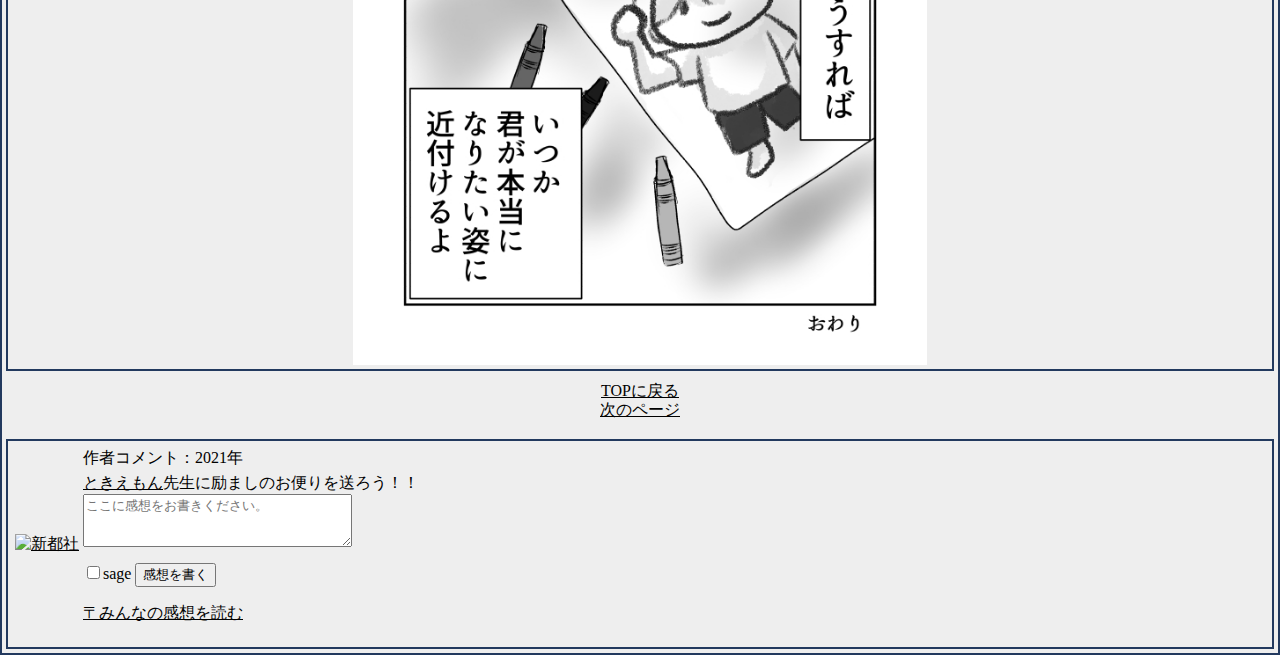
==== commit 1418bd9f: "Add files via upload" ====
--- a/ep1.html
+++ b/ep1.html
@@ -50,7 +50,7 @@
 
 		<div id="main">
 			<h1 class="center">第1話「ショタ」</h1>
-			<h2 class="mochiy-pop-p-one-regular">漫画に触れると何かが変わるよ！</h2>
+			<div class="center"><h2 class="mochiy-pop-p-one-regular">漫画に触れると何かが変わるよ！</h2></div>
 			<div class="center"><img class="cover" src="img/ep1/mono/shotamanga01_001.jpg"  onmouseover="this.src='img/ep1/shotamanga01_001.jpg'"
 			　border="0"></div>
 			<br>
@@ -58,11 +58,11 @@
 			<br>
 			<div class="center"><img class="cover" src="img/ep1/mono/shotamanga01_003.jpg" onmouseover="this.src='img/ep1/shotamanga01_003.jpg'" border="0"></div>
 			<br>
-			<div class="center"><img class="cover" src="img/ep1/mono/shotamanga01_004.jpg" border="0"></div>
+			<div class="center"><img class="cover" src="img/ep1/mono/shotamanga01_004.jpg" onmouseover="this.src='img/ep1/shotamanga01_004.jpg'" border="0"></div>
 			<br>
-			<div class="center"><img class="cover" src="img/ep1/mono/shotamanga01_005.jpg" border="0"></div>
+			<div class="center"><img class="cover" src="img/ep1/mono/shotamanga01_005.jpg" onmouseover="this.src='img/ep1/shotamanga01_005.jpg'" border="0"></div>
 			<br>
-			<div class="center"><img class="cover" src="img/ep1/mono/shotamanga01_006.jpg" border="0"></div>
+			<div class="center"><img class="cover" src="img/ep1/mono/shotamanga01_006.jpg" onmouseover="this.src='img/ep1/shotamanga01_006.jpg'" border="0"></div>
 			<br>
 			<div class="center"><img class="cover" src="img/ep1/mono/shotamanga01_007.jpg" border="0"></div>
 			<br>
